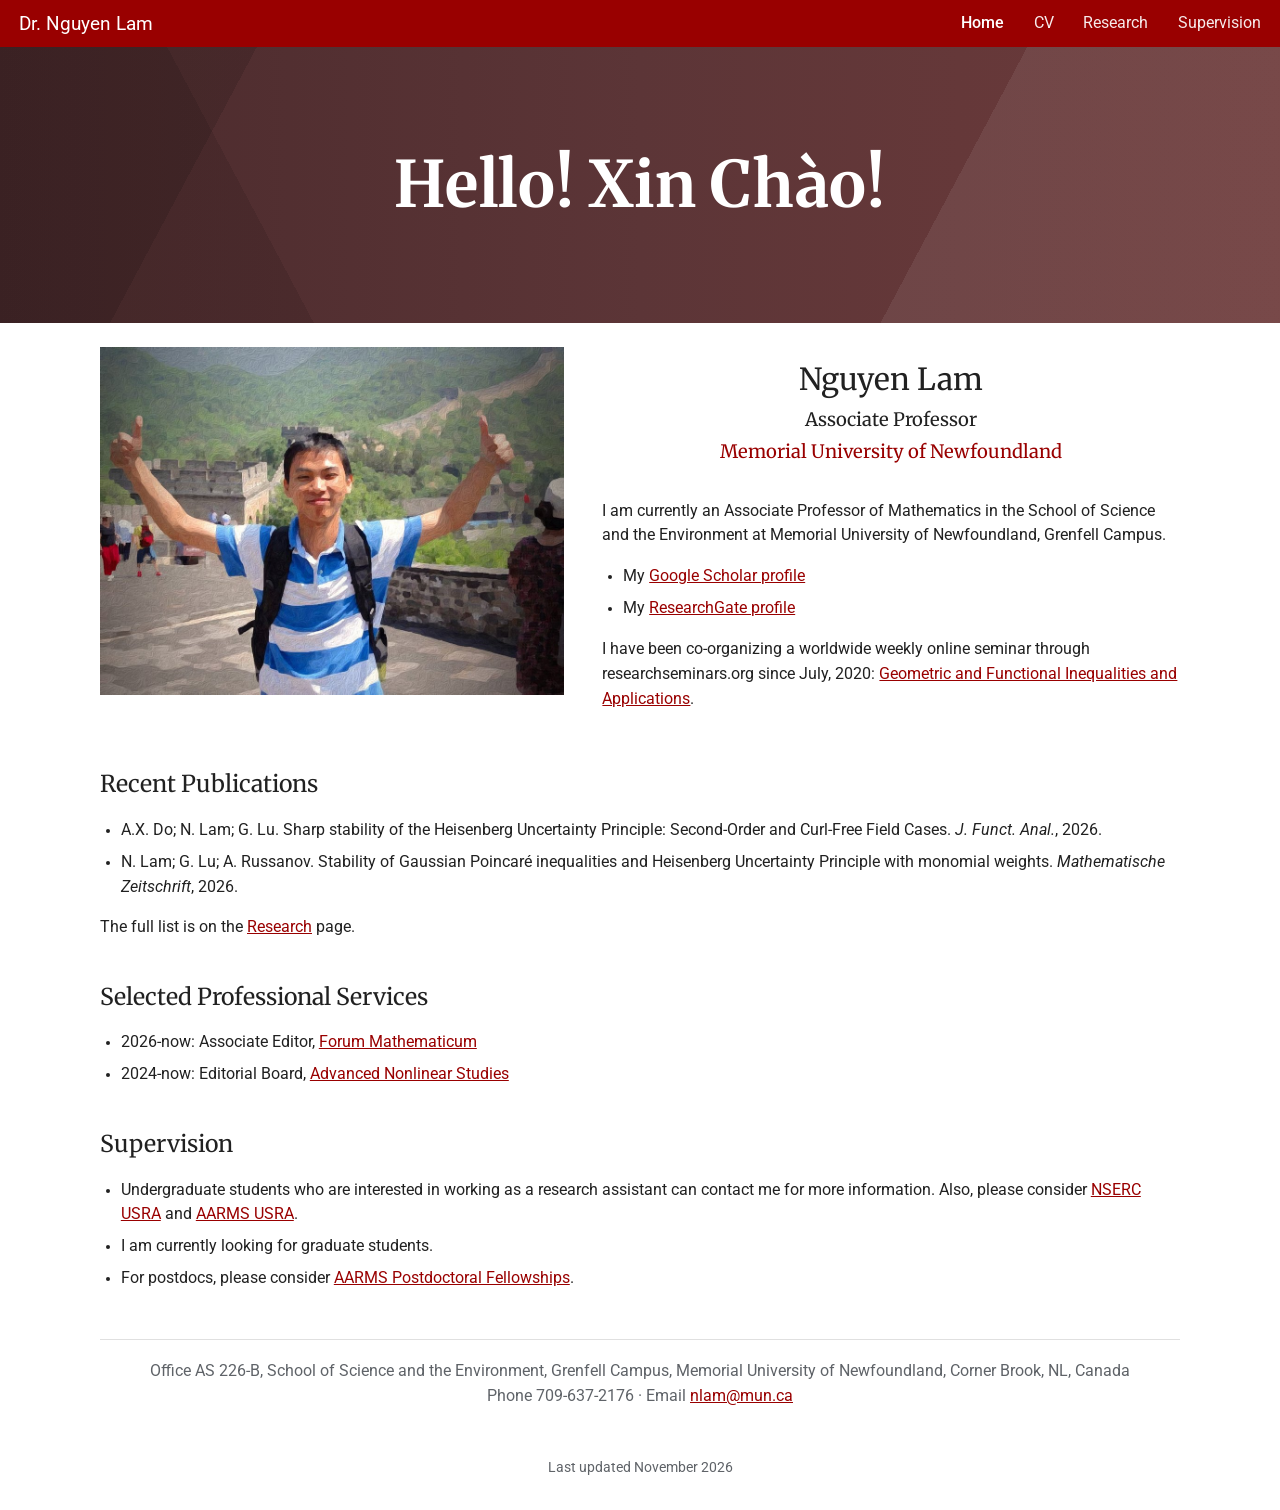
==== index.html @ 196d6e5b "Add homepage" ====
<!DOCTYPE html>
<html lang="en">
<head>
<meta charset="utf-8">
<meta name="viewport" content="width=device-width, initial-scale=1">
<title>Nguyen Lam</title>
<meta name="description" content="Nguyen Lam, Associate Professor of Mathematics, Memorial University of Newfoundland, Grenfell Campus.">
<link rel="stylesheet" href="style.css">
</head>
<body>
<header>
  <div class="bar">
    <a class="site-name" href="index.html">Dr. Nguyen Lam</a>
    <nav>
      <a class="current" href="index.html">Home</a>
      <a href="cv.html">CV</a>
      <a href="research.html">Research</a>
      <a href="supervision.html">Supervision</a>
    </nav>
  </div>
</header>

<section class="banner"><h1>Hello! Xin Chào!</h1></section>

<main>
  <div class="intro">
    <img src="photo.jpg" alt="Nguyen Lam at the Great Wall of China">
    <div>
      <div class="name-block">
        <p class="name">Nguyen Lam</p>
        <p class="rank">Associate Professor</p>
        <p class="uni">Memorial University of Newfoundland</p>
      </div>
      <p>I am currently an Associate Professor of Mathematics in the School of Science and the Environment at Memorial University of Newfoundland, Grenfell Campus.</p>
      <ul>
        <li>My <a href="https://scholar.google.ca/citations?user=aWjULzkAAAAJ&amp;hl=en">Google Scholar profile</a></li>
        <li>My <a href="https://www.researchgate.net/profile/Nguyen-Lam-14">ResearchGate profile</a></li>
      </ul>
      <p>I have been co-organizing a worldwide weekly online seminar through researchseminars.org since July, 2020: <a href="https://researchseminars.org/seminar/GeomInequAndPDEs">Geometric and Functional Inequalities and Applications</a>.</p>
    </div>
  </div>

  <h2>Recent Publications</h2>
  <ul>
    <li>A.X. Do; N. Lam; G. Lu. Sharp stability of the Heisenberg Uncertainty Principle: Second-Order and Curl-Free Field Cases. <span class="journal">J. Funct. Anal.</span>, 2026.</li>
    <li>N. Lam; G. Lu; A. Russanov. Stability of Gaussian Poincaré inequalities and Heisenberg Uncertainty Principle with monomial weights. <span class="journal">Mathematische Zeitschrift</span>, 2026.</li>
  </ul>
  <p>The full list is on the <a href="research.html">Research</a> page.</p>

  <h2>Selected Professional Services</h2>
  <ul>
    <li>2026-now: Associate Editor, <a href="https://www.degruyterbrill.com/journal/key/form/html">Forum Mathematicum</a></li>
    <li>2024-now: Editorial Board, <a href="https://www.degruyter.com/journal/key/ans/html">Advanced Nonlinear Studies</a></li>
  </ul>

  <h2>Supervision</h2>
  <ul>
    <li>Undergraduate students who are interested in working as a research assistant can contact me for more information. Also, please consider <a href="https://www.nserc-crsng.gc.ca/students-etudiants/ug-pc/usra-brpc_eng.asp">NSERC USRA</a> and <a href="https://aarms.math.ca/programs/usra/">AARMS USRA</a>.</li>
    <li>I am currently looking for graduate students.</li>
    <li>For postdocs, please consider <a href="https://aarms.math.ca/pdf-program-2/">AARMS Postdoctoral Fellowships</a>.</li>
  </ul>

  <div class="contact">
    Office AS 226-B, School of Science and the Environment, Grenfell Campus, Memorial University of Newfoundland, Corner Brook, NL, Canada<br>
    Phone 709-637-2176 &middot; Email <a href="mailto:nlam@mun.ca">nlam@mun.ca</a>
  </div>
</main>

<footer>Last updated November 2026</footer>
</body>
</html>
---- style.css ----
@import url("https://fonts.googleapis.com/css2?family=Merriweather:wght@400;700&family=Roboto:wght@400;500&display=swap");

:root {
  --red: #990000;
  --text: #212121;
  --muted: #5f6368;
  --rule: #e0e0e0;
}

* { box-sizing: border-box; }

body {
  margin: 0;
  color: var(--text);
  font-family: Roboto, Arial, sans-serif;
  font-size: 16px;
  line-height: 1.55;
  background: #fff;
}

a { color: var(--red); }

/* top bar */
header {
  background: var(--red);
  position: sticky;
  top: 0;
  z-index: 10;
}
.bar {
  display: flex;
  flex-wrap: wrap;
  align-items: center;
  justify-content: space-between;
  gap: 0.4rem 1.5rem;
  padding: 0.55rem 1.2rem;
}
.site-name {
  color: #fff;
  font-size: 1.2rem;
  text-decoration: none;
}
nav a {
  color: #fff;
  text-decoration: none;
  font-size: 0.97rem;
  margin-left: 1.6rem;
  opacity: 0.92;
}
nav a:first-child { margin-left: 0; }
nav a:hover { opacity: 1; text-decoration: underline; }
nav a.current { font-weight: 500; opacity: 1; }

/* banner with angled panels, as on the Google Site */
.banner {
  background:
    linear-gradient(118deg, rgba(0,0,0,0) 0 72%, rgba(255,255,255,0.07) 72% 100%),
    linear-gradient(62deg, rgba(0,0,0,0.10) 0 22%, rgba(0,0,0,0) 22% 100%),
    linear-gradient(118deg, rgba(0,0,0,0.12) 0 18%, rgba(0,0,0,0) 18% 100%),
    linear-gradient(90deg, #4a2a2c 0%, #5c3537 50%, #6e3b3b 100%);
  color: #fff;
  text-align: center;
  padding: 5.5rem 1rem;
}
.banner h1 {
  margin: 0;
  font-family: Merriweather, Georgia, serif;
  font-weight: 700;
  font-size: clamp(2.2rem, 5vw, 4.2rem);
  letter-spacing: 0.01em;
}
.banner h1.motto {
  max-width: 1100px;
  margin: 0 auto;
  line-height: 1.45;
}
.banner p {
  margin: 0.8rem 0 0;
  font-family: Merriweather, Georgia, serif;
  font-style: italic;
  opacity: 0.9;
}

main {
  max-width: 1120px;
  margin: 0 auto;
  padding: 1.5rem 1.25rem 3rem;
}

h2 {
  font-family: Merriweather, Georgia, serif;
  font-weight: 400;
  font-size: 1.45rem;
  color: var(--text);
  margin: 2.4rem 0 0.8rem;
}

/* home page intro: photo left, text right */
.intro {
  display: grid;
  grid-template-columns: minmax(0, 464px) 1fr;
  gap: 2.4rem;
  align-items: start;
}
.intro img {
  width: 100%;
  height: auto;
  display: block;
}
.name-block {
  text-align: center;
  font-family: Merriweather, Georgia, serif;
  margin: 0.6rem 0 2rem;
}
.name-block .name { font-size: 1.9rem; margin: 0; }
.name-block .rank { font-size: 1.15rem; margin: 0.2rem 0 0; }
.name-block .uni { font-size: 1.15rem; color: var(--red); margin: 0.2rem 0 0; }

ul { padding-left: 1.3rem; }
ul li { margin: 0.45rem 0; }
ul li::marker { font-size: 0.8em; }

ol.pubs { padding-left: 2.4rem; }
ol.pubs li { margin: 0.6rem 0; padding-left: 0.3rem; }
.journal { font-style: italic; }
.note { color: var(--muted); font-size: 0.93rem; }

dl.timeline {
  display: grid;
  grid-template-columns: 8.5rem 1fr;
  gap: 0.45rem 1.2rem;
  margin: 0;
}
dl.timeline dt { color: var(--muted); }
dl.timeline dd { margin: 0; }

ul.talks li { margin: 0.6rem 0; }
.talk { display: block; color: var(--muted); }

.contact {
  margin-top: 3rem;
  padding-top: 1.2rem;
  border-top: 1px solid var(--rule);
  text-align: center;
  color: var(--muted);
}

footer {
  text-align: center;
  color: var(--muted);
  font-size: 0.85rem;
  padding: 0 1rem 2rem;
}

@media (max-width: 760px) {
  .intro { grid-template-columns: 1fr; gap: 1rem; }
  .banner { padding: 3.2rem 1rem; }
  nav a { margin-left: 0; margin-right: 1.1rem; }
  dl.timeline { grid-template-columns: 1fr; gap: 0; }
  dl.timeline dd { margin-bottom: 0.7rem; }
}
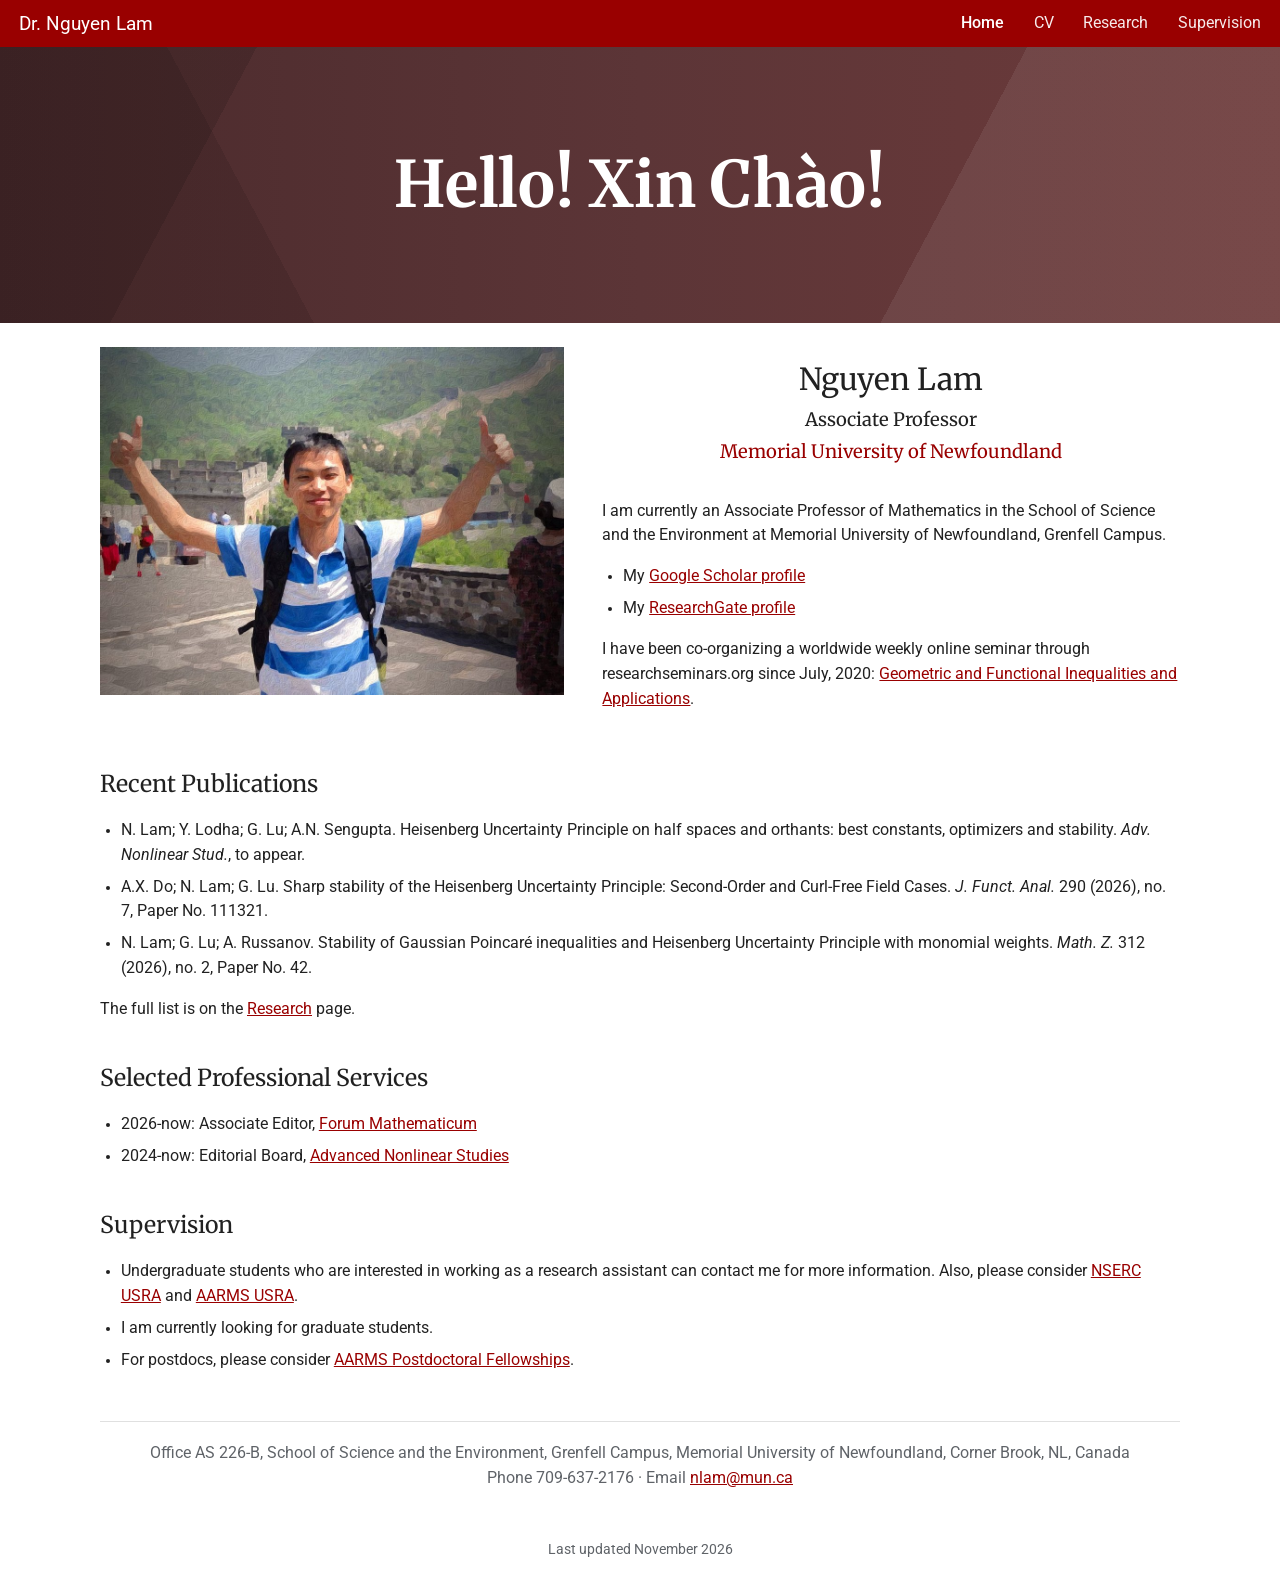
==== commit dcb9ac80: "Add files via upload" ====
--- a/index.html
+++ b/index.html
@@ -42,8 +42,9 @@
 
   <h2>Recent Publications</h2>
   <ul>
-    <li>A.X. Do; N. Lam; G. Lu. Sharp stability of the Heisenberg Uncertainty Principle: Second-Order and Curl-Free Field Cases. <span class="journal">J. Funct. Anal.</span>, 2026.</li>
-    <li>N. Lam; G. Lu; A. Russanov. Stability of Gaussian Poincaré inequalities and Heisenberg Uncertainty Principle with monomial weights. <span class="journal">Mathematische Zeitschrift</span>, 2026.</li>
+    <li>N. Lam; Y. Lodha; G. Lu; A.N. Sengupta. Heisenberg Uncertainty Principle on half spaces and orthants: best constants, optimizers and stability. <span class="journal">Adv. Nonlinear Stud.</span>, to appear.</li>
+    <li>A.X. Do; N. Lam; G. Lu. Sharp stability of the Heisenberg Uncertainty Principle: Second-Order and Curl-Free Field Cases. <span class="journal">J. Funct. Anal.</span> 290 (2026), no. 7, Paper No. 111321.</li>
+    <li>N. Lam; G. Lu; A. Russanov. Stability of Gaussian Poincaré inequalities and Heisenberg Uncertainty Principle with monomial weights. <span class="journal">Math. Z.</span> 312 (2026), no. 2, Paper No. 42.</li>
   </ul>
   <p>The full list is on the <a href="research.html">Research</a> page.</p>
 
